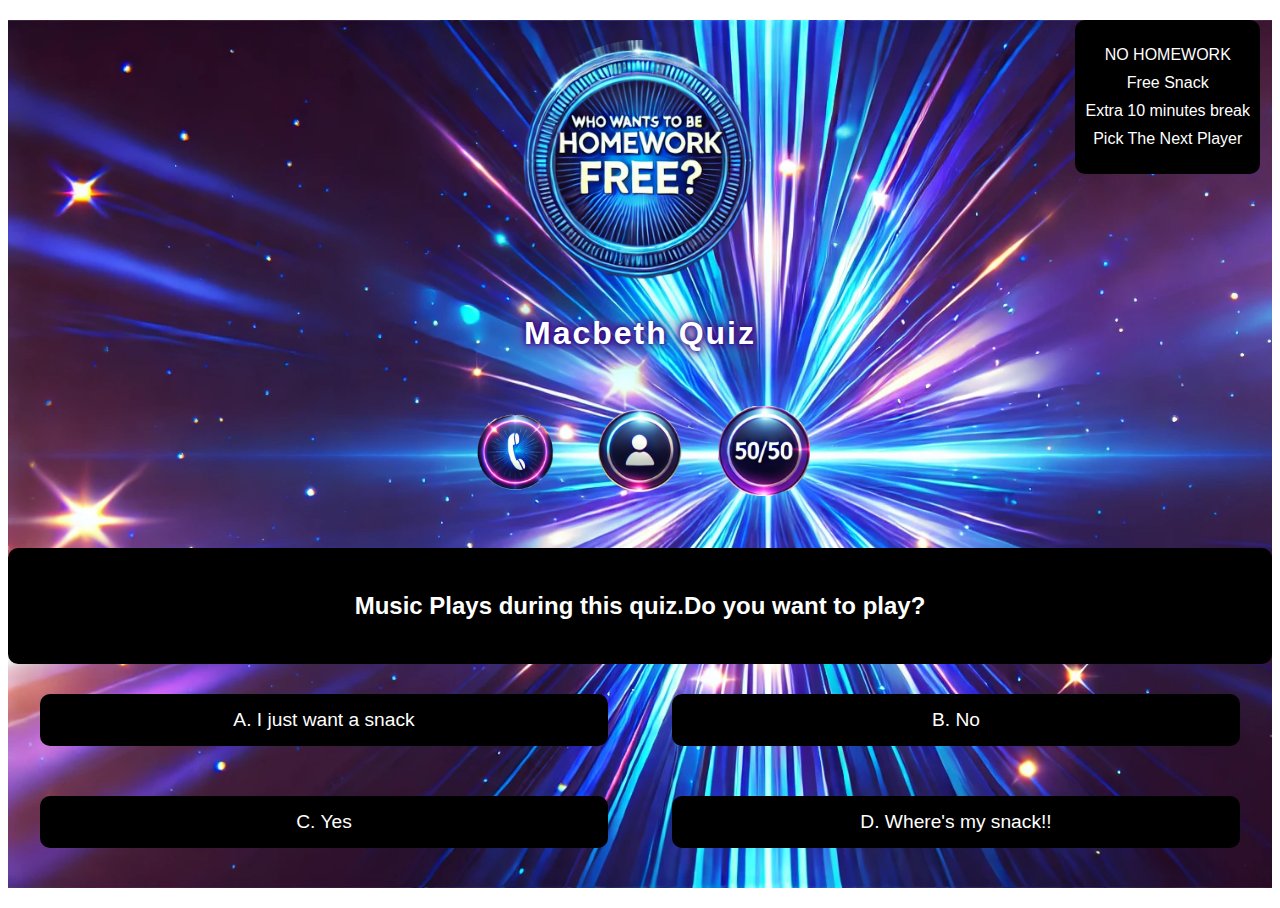
==== index.html @ 5155ff0f "changed name of Macbet html to index" ====
<!DOCTYPE html>
<html lang="en">
<head>
    <meta charset="UTF-8">
    <meta name="viewport" content="width=device-width, initial-scale=1.0">
    <title>Macbeth Quiz - Who Wants to Be Homework Free?</title>
    <link rel="stylesheet" href="style.css">
</head>
<body>
    <div class="container">
        <!-- Placeholder for "Who Wants to Be a Millionaire" emblem -->
        <div class="logo-container">
            <img src="assets/images/homework.png" alt="Who Wants to Be Homework Free Emblem" id="emblem">
        </div>

        <h1>Macbeth Quiz</h1>
         <!-- Money Tree (Reward) -->
            <div class="money-tree">
                <ul id="money-tree-list">
                    <li>NO HOMEWORK</li>
                    <li>Free Snack</li>
                    <li>Extra 10 minutes break</li>
                    <li>Pick The Next Player</li>
                </ul>
            </div>

            <!-- Lifelines area -->
            <div class="centered-container">
                <div class="lifelines-container">
                    <div class="lifeline" id="phone" onclick="phoneAFriend()"></div>
                    <div class="lifeline" id="ask" onclick="askTheClass()"></div>
                    <div class="lifeline" id="fifty" onclick="fiftyFifty()"></div>
                </div>
            </div>

            <!-- Countdown Timer -->
            <div id="timer" class="timer"></div>

        <div class="game-area">
            <!-- Question area -->
            <div class="question-container">
                <p id="question">Music Plays during this quiz.Do you want to play?</p>
            </div>

                     <!-- Options area -->
            <div class="options-container">
                <button class="option" id="option1" onclick="checkAnswer(0)">A. I just want a snack</button>
                <button class="option" id="option2" onclick="checkAnswer(1)">B. No </button>
                <button class="option" id="option3" onclick="checkAnswer(2)">C. Yes</button>
                <button class="option" id="option4" onclick="checkAnswer(3)">D. Where's my snack!!</button>
            </div>

            <!-- Message area -->
            <div id="message-container" class="message-container">
                <!-- Messages will appear here -->
            </div>
        </div>
    </div>

    <!-- Audio elements -->
    <audio id="track1" src="assets/audio/track1.mp3"></audio>
    <audio id="track2" src="assets/audio/track2.mp3"></audio>
    <audio id="track3" src="assets/audio/track3.mp3"></audio>
    <audio id="track4" src="assets/audio/track4.mp3"></audio>

    <script src="script.js"></script>
</body>
</html>
---- style.css ----
/* General layout styles */
.container {
    text-align: center;
    font-family: Arial, sans-serif;
    background-image: url("assets/images/background.jpg");
    background-size: cover;
}


h1 {
    font-family: 'Arial', sans-serif;
    font-size: 2em;
    color: white;
    text-align: center;
    text-shadow:
        0 0 5px navy,
        0 0 10px purple,
        0 0 20px purple,
        0 0 40px #0ff,
        0 0 80px #0ff,
        0 0 120px #0ff;
    letter-spacing: 2px;
}

.message-container {
    font-size: 18px;
    font-weight: bold;
    margin: 15px 0;
    text-align: center;
    color: #333;
}

/* Logo Container */
.logo-container {
    margin: 20px 0;
}

#emblem {
    width: 250px;
    height: 250px;
    border-radius: 50%;
    object-fit: cover;
    margin-top: 20px;
}

/* Question Container */
.question-container {
    margin: 20px 0;
    font-size: 1.5em;
    font-weight: bold;
    background-color: #000;
    color: #fff;
    padding: 20px;
    border-radius: 10px;
}


/* Options Container */
.options-container {
    display: flex;
    justify-content: space-around;
    flex-wrap: wrap;
    margin: 20px 0;
}

.option {
    background-color: #000;
    color: #fff;
    padding: 15px 25px;
    border-radius: 10px;
    border: none;
    margin: 10px;
    font-size: 1.2em;
    width: 45%;
    cursor: pointer;
    margin-bottom: 40px;
}

.option:hover {
    background-color: #333;
    border-color: blue;
}

/* Lifelines Container */
.lifelines-container {
    margin: 20px 0;
}


/* Money Tree */
.money-tree {
    position: absolute;
    top: 20px;
    right: 20px;
    background-color: #000;
    color: #fff;
    padding: 10px;
    border-radius: 10px;
    display: inline-block;
}

.money-tree ul {
    list-style: none;
    padding: 0;
}

.money-tree li {
    margin: 10px 0;
}

/* Highlight the active part of the money tree */
.money-tree li.highlighted {
    background-color: dodgerblue;
    color: black;
}

.lifelines-container {
    display: flex;
    gap: 10px;
}

.lifeline {
    width: 50px;
    height: 70px;
    border-radius: 50%;
    background-size: cover;
    background-position: center;
    cursor: pointer;
    border: 2px solid transparent;
    transition: border-color 0.3s;
    background-repeat: no-repeat;
    color: #fff;
    padding: 10px 20px;
    margin: 10px;
    align-content: center;
}


#phone {
    background-image: url('assets/images/phone.png'); /* Set background image */
}

#ask {
    background-image: url('assets/images/class.png'); /* Set background image */
}

#fifty {
    background-image: url('assets/images/5050.png');
}

.lifeline:hover {
    border-color: deeppink;
}

.centered-container {
    display: flex;
    justify-content: center;
    align-items: center;
}


/* Timer text styling */
#timer {
    font-size: 24px;
    font-weight: bold;
    color: deeppink;
    text-shadow:
        0 0 5px black,
        0 0 10px navy,
        0 0 20px black,
        0 0 120px white;


    @media (max-width: 768px) {
        .money-tree {
            position: static;
            margin-top: 20px;
            width: 100%;
            text-align: center;
        }

        /* Ensure the emblem and money tree are stacked */
        .logo-container {
            display: flex;
            flex-direction: column;
            align-items: center;
        }
    }

}
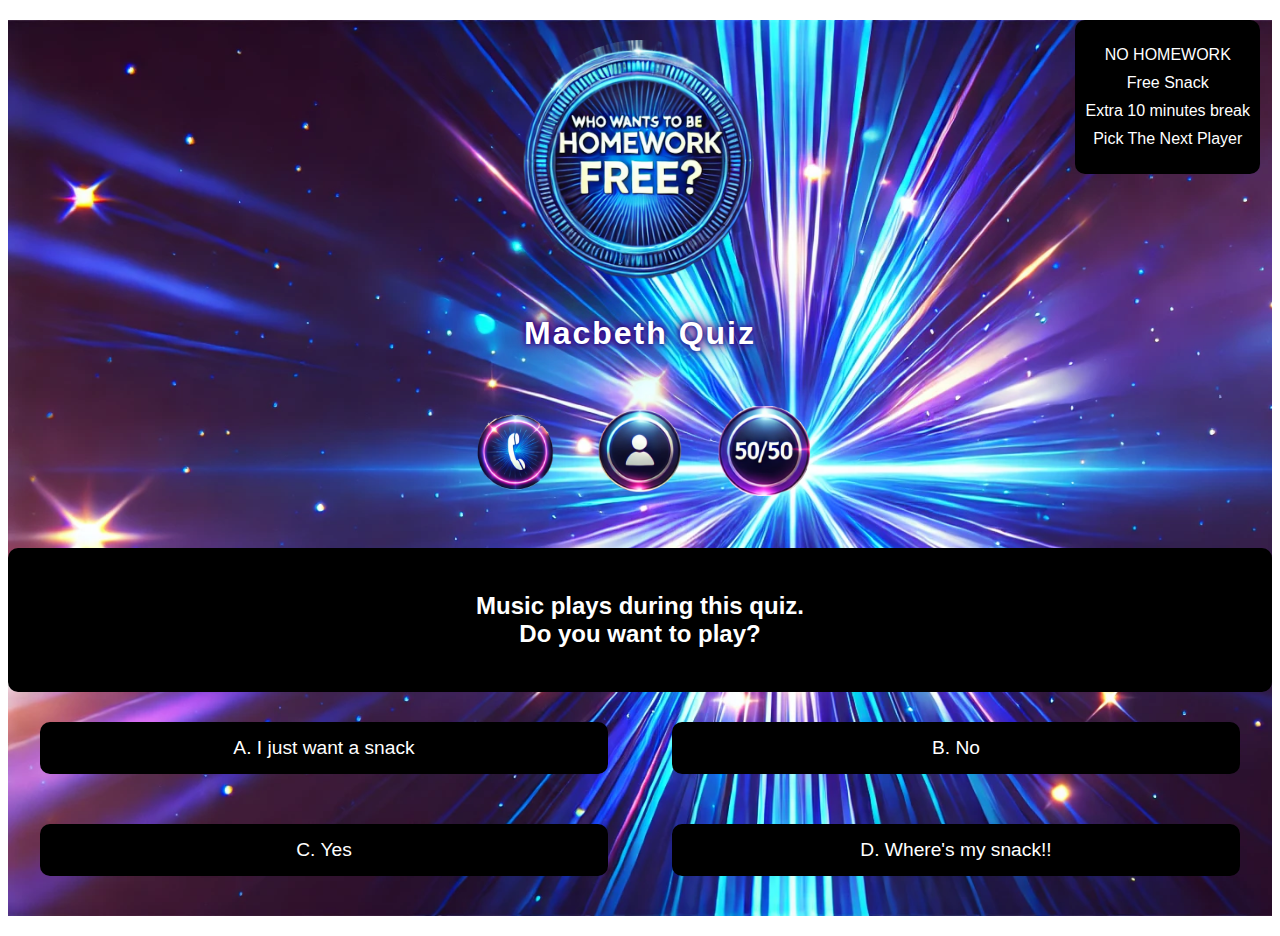
==== commit 2663b5af: "Readme Updated, testing added. Mobile styling fixed" ====
--- a/index.html
+++ b/index.html
@@ -4,7 +4,7 @@
     <meta charset="UTF-8">
     <meta name="viewport" content="width=device-width, initial-scale=1.0">
     <title>Macbeth Quiz - Who Wants to Be Homework Free?</title>
-    <link rel="stylesheet" href="style.css">
+    <link rel="stylesheet" href="css/style.css">
 </head>
 <body>
     <div class="container">
@@ -39,7 +39,7 @@
         <div class="game-area">
             <!-- Question area -->
             <div class="question-container">
-                <p id="question">Music Plays during this quiz.Do you want to play?</p>
+                <p id="question">Music plays during this quiz.<br>Do you want to play?</p>
             </div>
 
                      <!-- Options area -->
@@ -63,7 +63,7 @@
     <audio id="track3" src="assets/audio/track3.mp3"></audio>
     <audio id="track4" src="assets/audio/track4.mp3"></audio>
 
-    <script src="script.js"></script>
+    <script src="js/script.js"></script>
 </body>
 </html>
 
--- a/css/style.css
+++ b/css/style.css
@@ -0,0 +1,212 @@
+/* General layout styles */
+.container {
+    text-align: center;
+    font-family: Arial, sans-serif;
+    background-image: url("../assets/images/background.jpg");
+    background-size: cover;
+}
+
+
+h1 {
+    font-family: 'Arial', sans-serif;
+    font-size: 2em;
+    color: white;
+    text-align: center;
+    text-shadow:
+        0 0 5px navy,
+        0 0 10px purple,
+        0 0 20px purple,
+        0 0 40px #0ff,
+        0 0 80px #0ff,
+        0 0 120px #0ff;
+    letter-spacing: 2px;
+}
+
+.message-container {
+    font-size: 18px;
+    font-weight: bold;
+    margin: 15px 0;
+    text-align: center;
+    color: #333;
+}
+
+/* Logo Container */
+.logo-container {
+    margin: 20px 0;
+}
+
+#emblem {
+    width: 250px;
+    height: 250px;
+    border-radius: 50%;
+    object-fit: cover;
+    margin-top: 20px;
+}
+
+/* Question Container */
+.question-container {
+    margin: 20px 0;
+    font-size: 1.5em;
+    font-weight: bold;
+    background-color: #000;
+    color: #fff;
+    padding: 20px;
+    border-radius: 10px;
+}
+
+
+/* Options Container */
+.options-container {
+    display: flex;
+    justify-content: space-around;
+    flex-wrap: wrap;
+    margin: 20px 0;
+}
+
+.option {
+    background-color: #000;
+    color: #fff;
+    padding: 15px 25px;
+    border-radius: 10px;
+    border: none;
+    margin: 10px;
+    font-size: 1.2em;
+    width: 45%;
+    cursor: pointer;
+    margin-bottom: 40px;
+}
+
+.option:hover {
+    background-color: #333;
+    border-color: blue;
+}
+
+/* Lifelines Container */
+.lifelines-container {
+    margin: 20px 0;
+}
+
+
+/* Money Tree */
+.money-tree {
+    position: absolute;
+    top: 20px;
+    right: 20px;
+    background-color: #000;
+    color: #fff;
+    padding: 10px;
+    border-radius: 10px;
+    display: inline-block;
+}
+
+.money-tree ul {
+    list-style: none;
+    padding: 0;
+}
+
+.money-tree li {
+    margin: 10px 0;
+}
+
+/* Highlight the active part of the money tree */
+.money-tree li.highlighted {
+    background-color: dodgerblue;
+    color: black;
+}
+
+.lifelines-container {
+    display: flex;
+    gap: 10px;
+}
+
+.lifeline {
+    width: 50px;
+    height: 70px;
+    border-radius: 50%;
+    background-size: cover;
+    background-position: center;
+    cursor: pointer;
+    border: 2px solid transparent;
+    transition: border-color 0.3s;
+    background-repeat: no-repeat;
+    color: #fff;
+    padding: 10px 20px;
+    margin: 10px;
+    align-content: center;
+}
+
+
+#phone {
+    background-image: url('../assets/images/phone.png'); /* Set background image */
+}
+
+#ask {
+    background-image: url('../assets/images/class.png'); /* Set background image */
+}
+
+#fifty {
+    background-image: url('../assets/images/5050.png');
+}
+
+.lifeline:hover {
+    border-color: deeppink;
+}
+
+.centered-container {
+    display: flex;
+    justify-content: center;
+    align-items: center;
+}
+
+
+/* Timer text styling */
+#timer {
+    font-size: 24px;
+    font-weight: bold;
+    color: deeppink;
+    text-shadow: 0 0 5px black,
+    0 0 10px navy,
+    0 0 20px black,
+    0 0 120px white;
+}
+
+
+@media (max-width: 768px) {
+    /* Stack emblem and money tree, and center */
+    .logo-container {
+        display: flex;
+        flex-direction: column;
+        align-items: center;
+    }
+
+    /* Squeeze the money tree below the emblem */
+    .money-tree {
+        position: static;
+        margin-top: 10px;
+        width: 80%;
+        text-align: center;
+    }
+
+    /* Adjust question container for mobile */
+    .question-container {
+        font-size: 1.2em;
+        padding: 15px;
+    }
+
+    /* Adjust options for mobile */
+    .options-container {
+        flex-direction: column;
+        align-items: center;
+        justify-content: center;
+    }
+
+    .option {
+        font-size: 1em;
+        width: 90%;
+        padding: 10px 20px;
+        text-align: center;
+    }
+}
+
+
+
